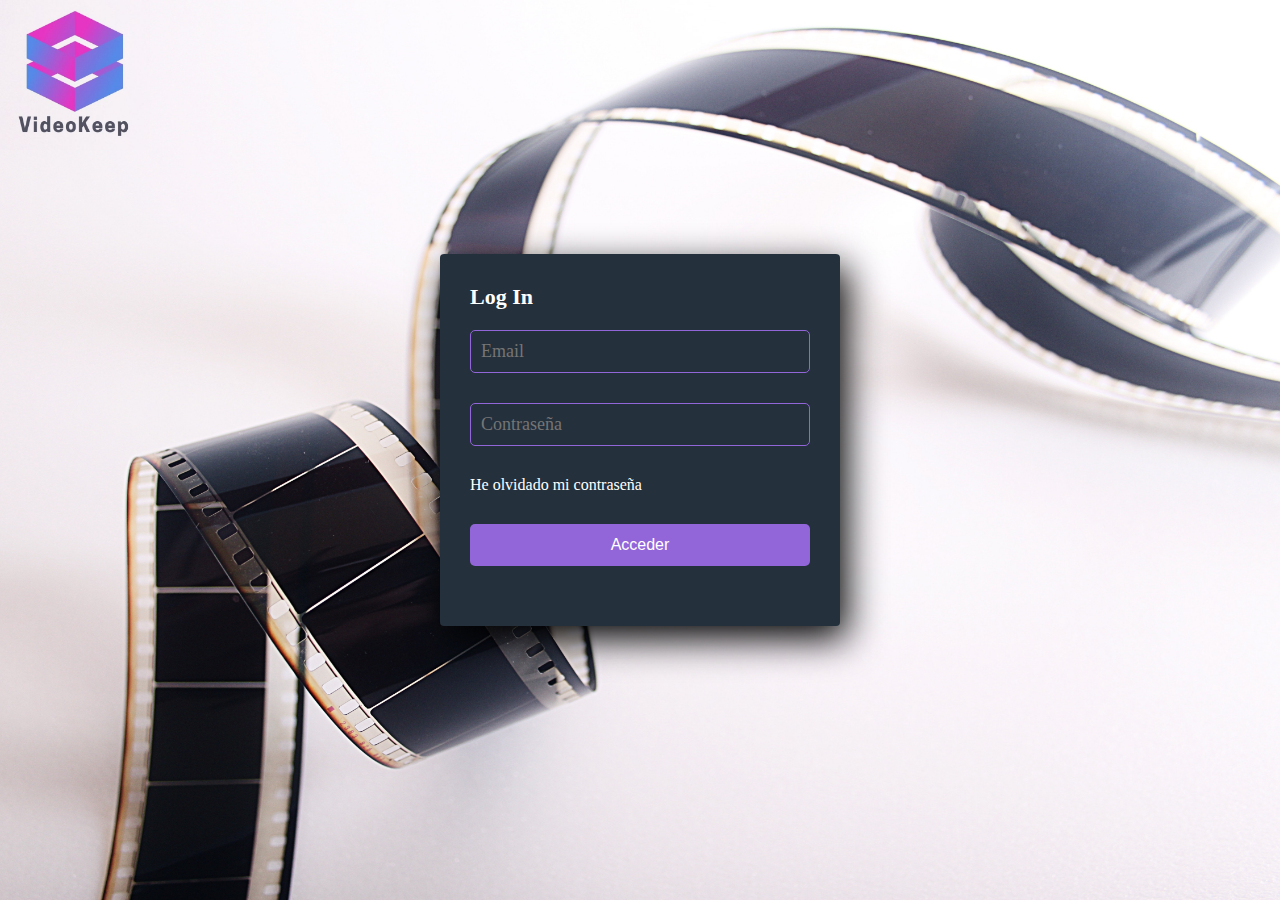
==== src/index.html @ 31746cbb "creacion de css y pagina principal" ====
<!DOCTYPE html>
<html lang="en">

<head>
    <meta charset="UTF-8">
    <meta http-equiv="X-UA-Compatible" content="IE=edge">
    <meta name="viewport" content="width=device-width, initial-scale=1.0">
    <title>VideoKeep</title>
    <link rel="stylesheet" href="css/styles.css">
</head>

<body class="imagen-fondo">
    <nav>
        <img id="logo" src="img/logo.jpg" alt="Logo VideoKeep">
    </nav>

    <main>
        <form class="form-login" action="principal.html">
            <h4 id="titulo-form">Log In</h4>
            <input type="email" class="controls" placeholder="Email"><br>
            <input type="password" class="controls"
                placeholder="Contraseña"><br>
            <p><a id="recuperar-contraseña" href="#">He olvidado mi
                    contraseña</a> </p>
            <input type="submit" value="Acceder" class="botons">

        </form>
    </main>
</body>

</html>
---- src/css/styles.css ----
* {
    margin: 0;
    padding: 0;
    box-sizing: border-box;
}

body {
    /*background-image: url('../img/imagen_fondo.jpg');
    background-repeat: no-repeat;
    background-position: center center;*/
    background: url(../img/imagen_fondo.jpg) center center no-repeat;
    background-size: cover;
    height: 100vh;
    margin: 0;
    background-color: black;
}

.logo-menu {
    width: 60px;
    height: 60px;
}

#logo {
    width: 150px;
    height: 150px;
}

.form-login {
    width: 400px;
    background: #24303c;
    padding: 30px;
    margin: auto;
    margin-top: 100px;
    border-radius: 4px;
    font-family: 'calibri';
    color: white;
    box-shadow: 7px 13px 37px #000;
}

#titulo-form {
    font-size: 22px;
    margin-bottom: 20px;
}

.controls {
    width: 100%;
    background: #24303c;
    padding: 10px;
    border-radius: 5px;
    margin-bottom: 30px;
    border: 1px solid #9266d9;
    font-family: 'calibri';
    font-size: 18px;
    color: white;
}

.form-register p {
    height: 40px;
    text-align: center;
    font-size: 18px;
    line-height: 40px;
}

#recuperar-contraseña {
    color: white;
    text-decoration: none;
}

#recuperar-contraseña:hover {
    color: white;
    text-decoration: underline;
}

.botons {
    width: 100%;
    background: #9266d9;
    border: none;
    padding: 12px;
    color: white;
    margin: 30px 0;
    font-size: 16px;
    border-radius: 5px;
}
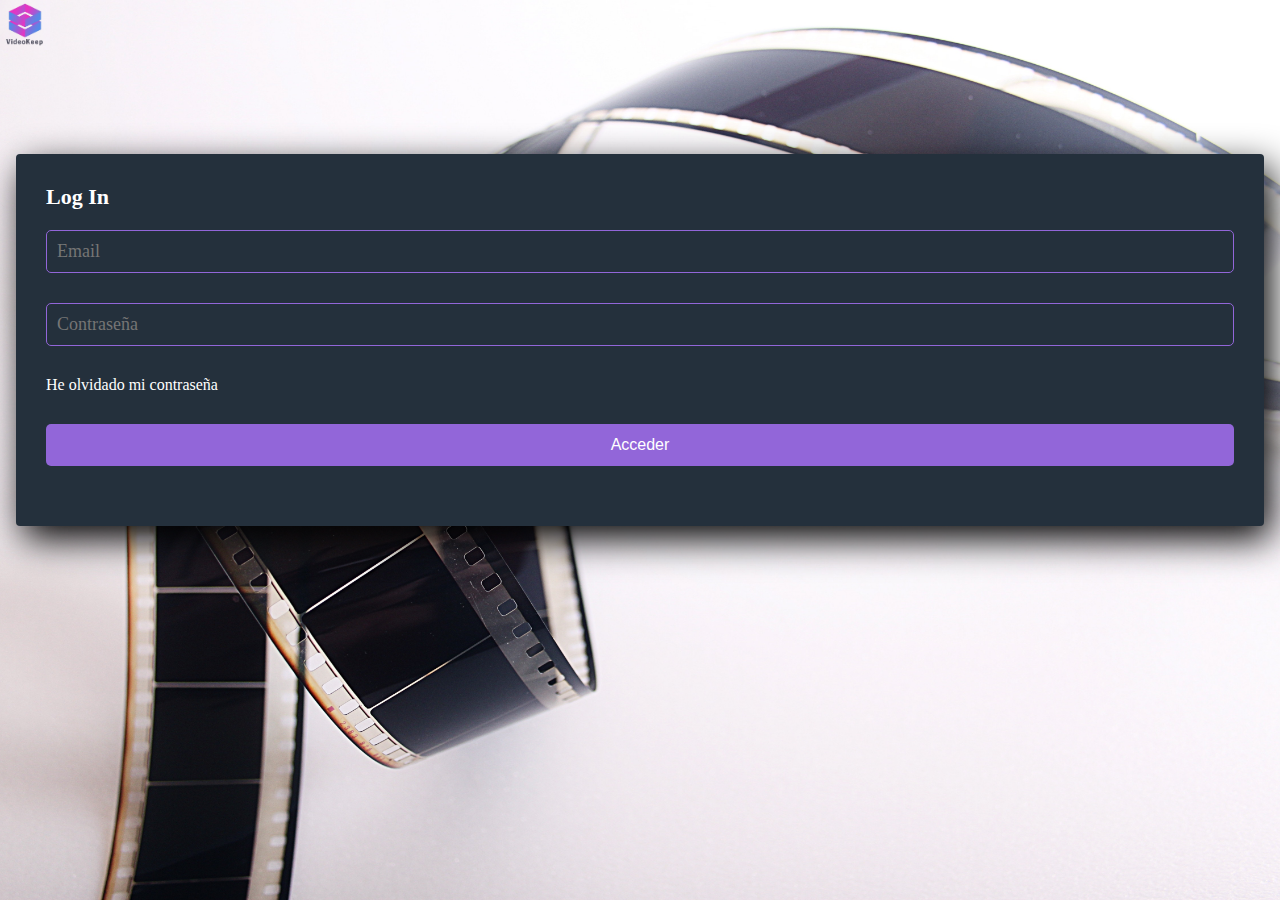
==== commit c828c901: "buscador y cerrar sesión" ====
--- a/src/index.html
+++ b/src/index.html
@@ -7,6 +7,7 @@
     <meta name="viewport" content="width=device-width, initial-scale=1.0">
     <title>VideoKeep</title>
     <link rel="stylesheet" href="css/styles.css">
+    <link rel="stylesheet" href="css/form.css">
 </head>
 
 <body class="imagen-fondo">
--- a/src/css/styles.css
+++ b/src/css/styles.css
@@ -4,80 +4,17 @@
     box-sizing: border-box;
 }
 
+:root {
+    --navbar-size: 50px;
+}
+
 body {
     /*background-image: url('../img/imagen_fondo.jpg');
     background-repeat: no-repeat;
     background-position: center center;*/
-    background: url(../img/imagen_fondo.jpg) center center no-repeat;
+    background: url(../img/imagen_fondo.jpg) center center no-repeat fixed;
     background-size: cover;
     height: 100vh;
     margin: 0;
     background-color: black;
-}
-
-.logo-menu {
-    width: 60px;
-    height: 60px;
-}
-
-#logo {
-    width: 150px;
-    height: 150px;
-}
-
-.form-login {
-    width: 400px;
-    background: #24303c;
-    padding: 30px;
-    margin: auto;
-    margin-top: 100px;
-    border-radius: 4px;
-    font-family: 'calibri';
-    color: white;
-    box-shadow: 7px 13px 37px #000;
-}
-
-#titulo-form {
-    font-size: 22px;
-    margin-bottom: 20px;
-}
-
-.controls {
-    width: 100%;
-    background: #24303c;
-    padding: 10px;
-    border-radius: 5px;
-    margin-bottom: 30px;
-    border: 1px solid #9266d9;
-    font-family: 'calibri';
-    font-size: 18px;
-    color: white;
-}
-
-.form-register p {
-    height: 40px;
-    text-align: center;
-    font-size: 18px;
-    line-height: 40px;
-}
-
-#recuperar-contraseña {
-    color: white;
-    text-decoration: none;
-}
-
-#recuperar-contraseña:hover {
-    color: white;
-    text-decoration: underline;
-}
-
-.botons {
-    width: 100%;
-    background: #9266d9;
-    border: none;
-    padding: 12px;
-    color: white;
-    margin: 30px 0;
-    font-size: 16px;
-    border-radius: 5px;
 }--- a/src/css/form.css
+++ b/src/css/form.css
@@ -0,0 +1,61 @@
+#logo {
+    width: 50px;
+    height: var(--navbar-size);
+}
+
+.form-login {
+    width: auto;
+    background: #24303c;
+    padding: 30px;
+    margin: 1rem;
+    margin-top: 100px;
+    border-radius: 4px;
+    font-family: 'calibri';
+    color: white;
+    box-shadow: 7px 13px 37px #000;
+}
+
+#titulo-form {
+    font-size: 22px;
+    margin-bottom: 20px;
+}
+
+.controls {
+    width: 100%;
+    background: #24303c;
+    padding: 10px;
+    border-radius: 5px;
+    margin-bottom: 30px;
+    border: 1px solid #9266d9;
+    font-family: 'calibri';
+    font-size: 18px;
+    color: white;
+}
+
+.form-register p {
+    height: 40px;
+    text-align: center;
+    font-size: 18px;
+    line-height: 40px;
+}
+
+#recuperar-contraseña {
+    color: white;
+    text-decoration: none;
+}
+
+#recuperar-contraseña:hover {
+    color: white;
+    text-decoration: underline;
+}
+
+.botons {
+    width: 100%;
+    background: #9266d9;
+    border: none;
+    padding: 12px;
+    color: white;
+    margin: 30px 0;
+    font-size: 16px;
+    border-radius: 5px;
+}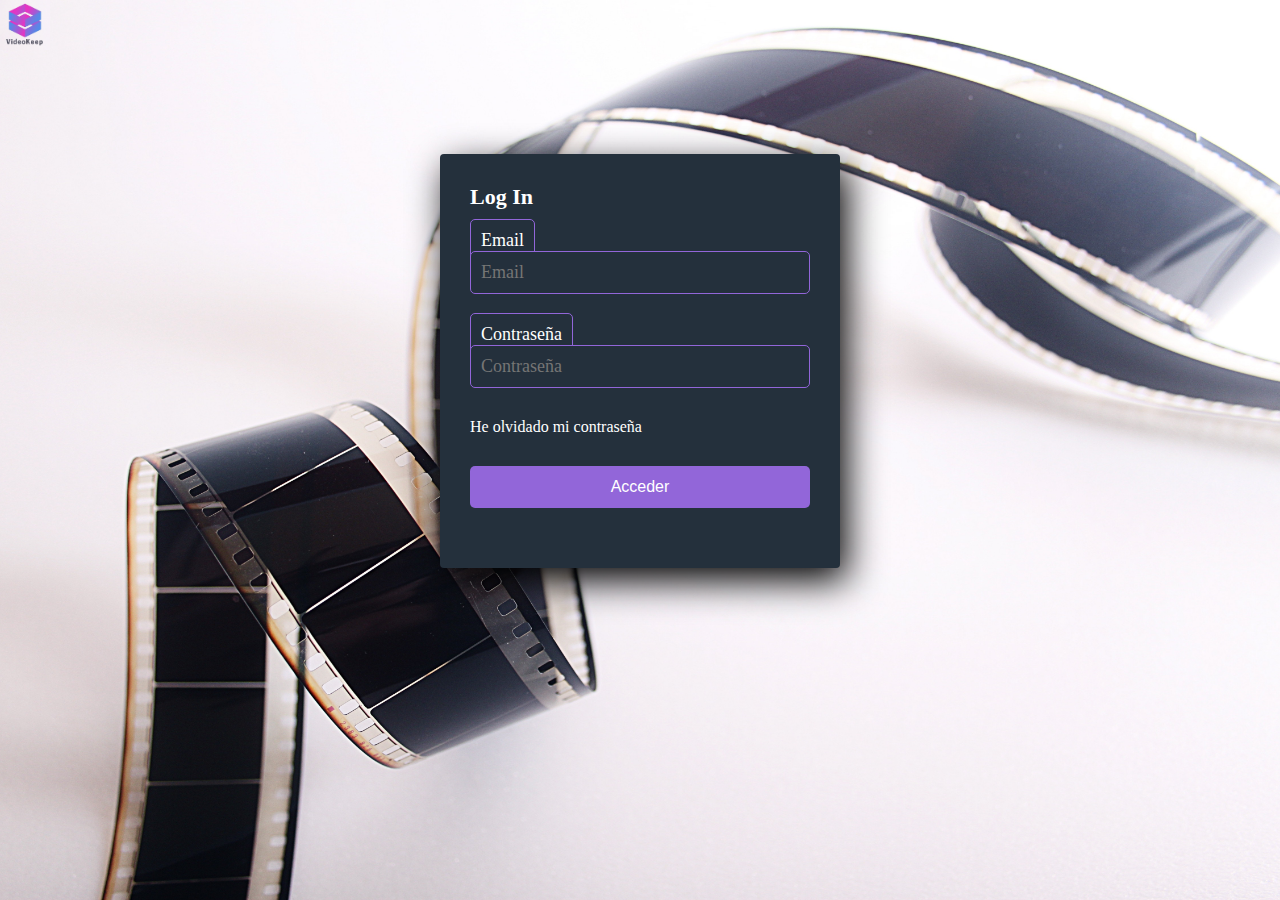
==== commit e4c577ed: "estructurando la pagina detalle" ====
--- a/src/index.html
+++ b/src/index.html
@@ -18,9 +18,12 @@
     <main>
         <form class="form-login" action="principal.html">
             <h4 id="titulo-form">Log In</h4>
-            <input type="email" class="controls" placeholder="Email"><br>
-            <input type="password" class="controls"
-                placeholder="Contraseña"><br>
+            <label for="email" class="controls">Email</label><br>
+            <input type="email" class="controls" placeholder="Email"
+                name="email"><br>
+            <label for="password" class="controls">Contraseña</label>
+            <input type="password" class="controls" placeholder="Contraseña"
+                name="password"><br>
             <p><a id="recuperar-contraseña" href="#">He olvidado mi
                     contraseña</a> </p>
             <input type="submit" value="Acceder" class="botons">
--- a/src/css/styles.css
+++ b/src/css/styles.css
@@ -14,7 +14,6 @@
     background-position: center center;*/
     background: url(../img/imagen_fondo.jpg) center center no-repeat fixed;
     background-size: cover;
-    height: 100vh;
     margin: 0;
     background-color: black;
 }--- a/src/css/form.css
+++ b/src/css/form.css
@@ -4,10 +4,10 @@
 }
 
 .form-login {
-    width: auto;
+    width: 25rem;
     background: #24303c;
     padding: 30px;
-    margin: 1rem;
+    margin: auto;
     margin-top: 100px;
     border-radius: 4px;
     font-family: 'calibri';
